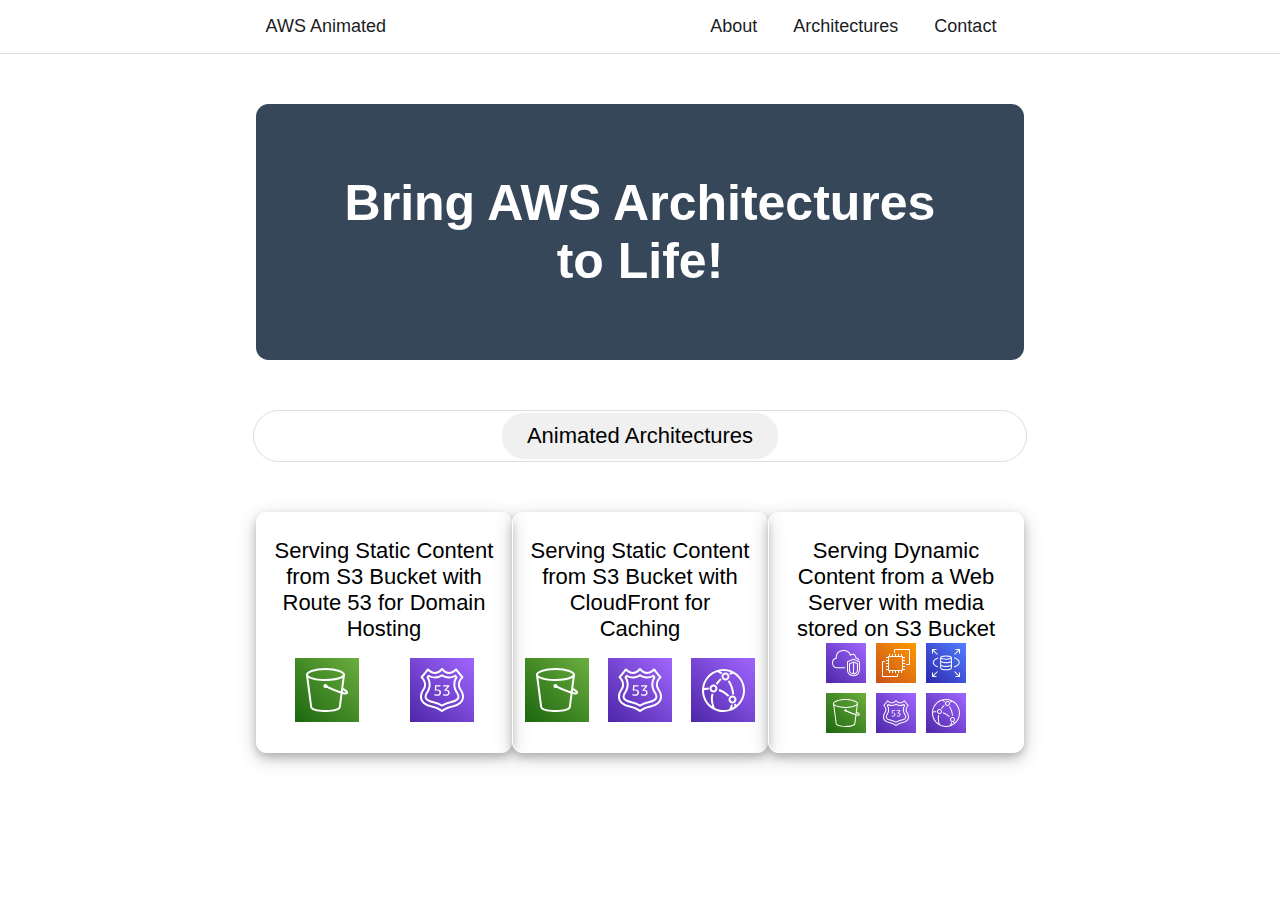
==== index.html @ 59633cae "Initial commit" ====
<!DOCTYPE html>
<html lang="en">
<head>
    <meta charset="UTF-8">
    <meta http-equiv="X-UA-Compatible" content="IE=edge">
    <meta name="viewport" content="width=device-width, initial-scale=1.0">
    <title>AWS Animated</title>
    <link rel="stylesheet" href="/css/main.css">
</head>
<body>
    <div class="navbar">
        <div class="container">
            <a class="logo" href="index.html">AWS Animated</a>

            <nav>
                <ul>
                    <li><a href="#">About</a></li>
                    <li><a href="architectures.html">Architectures</a></li>
                    <li><a href="contact.html">Contact</a></li>
                </ul>
            </nav>
        </div>
    </div>

    <section class="hero">
        <div class="container">
            <p>Bring AWS Architectures <br> to Life!</p>
        </div>
    </section>
    
    <section class="title-bordered">
        <div class="container">
            <h1>Animated Architectures</h1>
        </div>
    </section>

    <section class="first-row-section">
        <div class="container">
            <a href="#">
                <div class="architecture-title">
                    Serving Static Content from S3 Bucket with Route 53 for Domain Hosting
                </div>

                <div class="two-icons">
                    <div><img src="images/aws/48/Arch_Amazon-Simple-Storage-Service_48.svg" alt="S3 icon"></div>
                    <div><img src="images/aws/48/Arch_Amazon-Route-53_48.svg" alt="Route 53 icon"></div>
                </div>
            </a>

            <a href="arch-2.html">
                <div class="architecture-title">
                    Serving Static Content from S3 Bucket with CloudFront for Caching
                </div>

                <div class="three-icons">
                    <div><img src="images/aws/48/Arch_Amazon-Simple-Storage-Service_48.svg" alt="S3 icon"></div>
                    <div><img src="images/aws/48/Arch_Amazon-Route-53_48.svg" alt="Route 53 icon"></div>
                    <div><img src="images/aws/48/Arch_Amazon-CloudFront_48.svg" alt="Cloud Front icon"></div>
        
                </div>
            </a>

            <a href="#">
                <div class="architecture-title">
                    Serving Dynamic Content from a Web Server with media stored on S3 Bucket
                </div>

                <div class="six-icons">
                    <div><img src="/images/aws/32/Arch_Amazon-Virtual-Private-Cloud_32.svg" alt="VPC icon"></div>
                    <div><img src="/images/aws/32/Arch_Amazon-EC2_32.svg" alt="EC2 icon"></div>
                    <div><img src="/images/aws/32/Arch_Amazon-RDS_32.svg" alt="RDS icon"></div>
                    <div><img src="/images/aws/32/Arch_Amazon-Simple-Storage-Service_32.svg" alt="S3 icon"></div>
                    <div><img src="/images/aws/32/Arch_Amazon-Route-53_32.svg" alt="Route 53 icon"></div>
                    <div><img src="/images/aws/32/Arch_Amazon-CloudFront_32.svg" alt="Cloud Front icon"></div>
                </div>
            </a>
        </div>
    </section>
</body>
</html>
---- css/main.css ----
body {
  background-color: white;
  margin: 0;
  font-family: Arial, Helvetica, sans-serif;
}

.navbar {
  padding: 1em;
  border-bottom: 1px solid #ddd;
}

.navbar .container {
  display: -webkit-box;
  display: -ms-flexbox;
  display: flex;
  place-content: space-between;
  width: 60%;
  margin: auto;
}

.navbar ul {
  display: -webkit-box;
  display: -ms-flexbox;
  display: flex;
  list-style-type: none;
  margin: 0;
  padding: 0;
}

.navbar ul a {
  text-decoration: none;
  font-size: 18px;
  color: #1c1d1f;
  padding: 1em;
}

.navbar .logo {
  text-decoration: none;
  font-size: 18px;
  color: #1c1d1f;
}

.hero .container {
  width: 60%;
  margin: auto;
}

.hero p {
  font-size: 50px;
  font-weight: bold;
  background-color: #37475a;
  color: white;
  border-radius: .25em;
  text-align: center;
  padding: 70px 0;
}

.title-bordered .container {
  width: 60%;
  margin: auto;
  border: 1px solid #ddd;
  border-radius: 40px;
  padding: 2px;
  display: -webkit-box;
  display: -ms-flexbox;
  display: flex;
  -webkit-box-pack: center;
      -ms-flex-pack: center;
          justify-content: center;
}

.title-bordered .container h1 {
  font-size: 22px;
  font-weight: normal;
  background-color: #f0f0f0;
  padding: 10px 25px;
  border-radius: 1em;
  margin: 0;
}

.first-row-section .container {
  display: -webkit-box;
  display: -ms-flexbox;
  display: flex;
  width: 60%;
  margin: auto;
  -webkit-box-pack: justify;
      -ms-flex-pack: justify;
          justify-content: space-between;
}

.first-row-section .container a {
  width: 300px;
  font-size: 22px;
  text-decoration: none;
  color: black;
  border: 1px solid #fff;
  text-align: center;
  margin: 50px 0;
  border-radius: .5em;
  -webkit-box-shadow: 0 4px 8px 0 rgba(0, 0, 0, 0.2), 0 6px 20px 0 rgba(0, 0, 0, 0.19);
          box-shadow: 0 4px 8px 0 rgba(0, 0, 0, 0.2), 0 6px 20px 0 rgba(0, 0, 0, 0.19);
}

.first-row-section .container a .architecture-title {
  padding: 15px;
  height: 90px;
  margin-top: 10px;
}

.first-row-section .container a .two-icons {
  display: -webkit-box;
  display: -ms-flexbox;
  display: flex;
  -ms-flex-pack: distribute;
      justify-content: space-around;
  height: 94px;
  width: 230px;
  margin: auto;
  margin-top: 15px;
}

.first-row-section .container a .three-icons {
  display: -webkit-box;
  display: -ms-flexbox;
  display: flex;
  -webkit-box-pack: justify;
      -ms-flex-pack: justify;
          justify-content: space-between;
  height: 94px;
  width: 230px;
  margin: auto;
  margin-top: 15px;
}

.first-row-section .container a .six-icons {
  display: -ms-grid;
  display: grid;
  -ms-grid-columns: 50px 50px 50px;
      grid-template-columns: 50px 50px 50px;
  -ms-grid-rows: 50px 50px;
      grid-template-rows: 50px 50px;
  -webkit-box-pack: center;
      -ms-flex-pack: center;
          justify-content: center;
}
/*# sourceMappingURL=main.css.map */
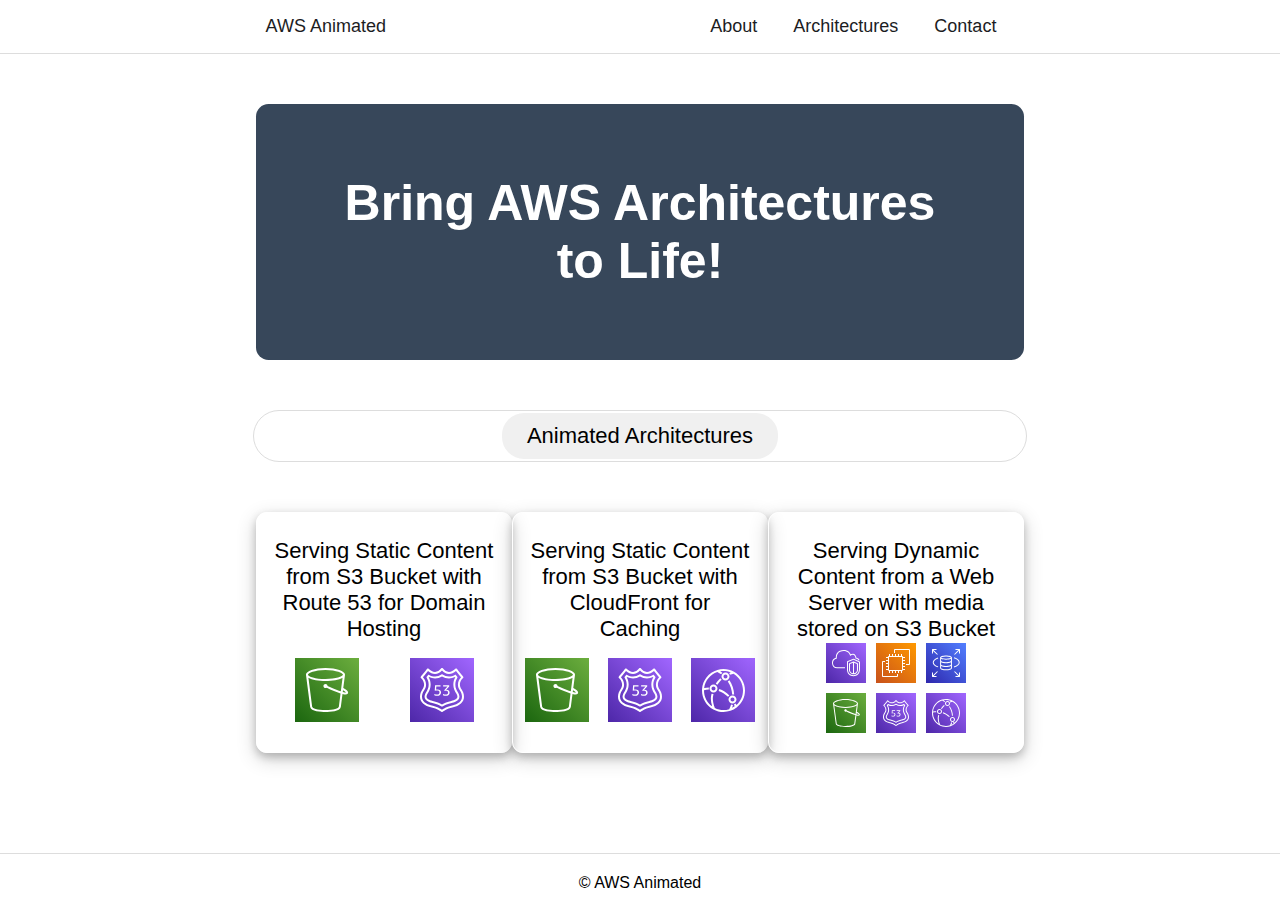
==== commit 078abf10: "footer added" ====
--- a/index.html
+++ b/index.html
@@ -76,5 +76,11 @@
             </a>
         </div>
     </section>
+
+    <footer>
+        <div>
+            &copy; AWS Animated
+        </div>
+    </footer>
 </body>
 </html>--- a/css/main.css
+++ b/css/main.css
@@ -144,4 +144,11 @@
       -ms-flex-pack: center;
           justify-content: center;
 }
+
+footer {
+  padding-top: 20px;
+  border-top: 1px solid #ddd;
+  margin-top: 50px;
+  text-align: center;
+}
 /*# sourceMappingURL=main.css.map */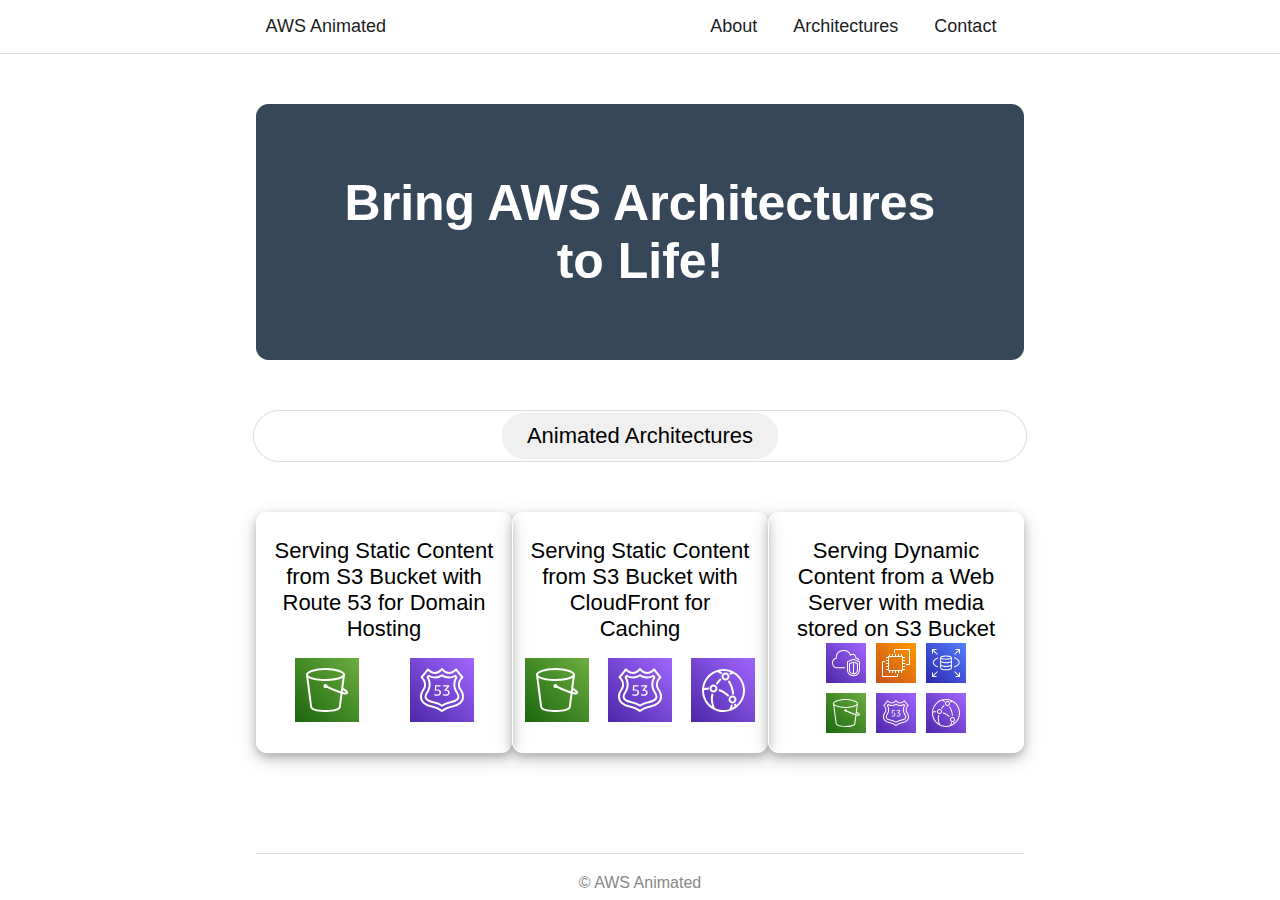
==== commit 4c1d6243: "remove contact page" ====
--- a/index.html
+++ b/index.html
@@ -15,8 +15,8 @@
             <nav>
                 <ul>
                     <li><a href="#">About</a></li>
-                    <li><a href="architectures.html">Architectures</a></li>
-                    <li><a href="contact.html">Contact</a></li>
+                    <li><a href="#">Architectures</a></li>
+                    <li><a href="#">Contact</a></li>
                 </ul>
             </nav>
         </div>
--- a/css/main.css
+++ b/css/main.css
@@ -146,9 +146,12 @@
 }
 
 footer {
+  width: 60%;
+  margin: auto;
+  margin-top: 50px;
+  text-align: center;
   padding-top: 20px;
   border-top: 1px solid #ddd;
-  margin-top: 50px;
-  text-align: center;
+  color: #888;
 }
 /*# sourceMappingURL=main.css.map */